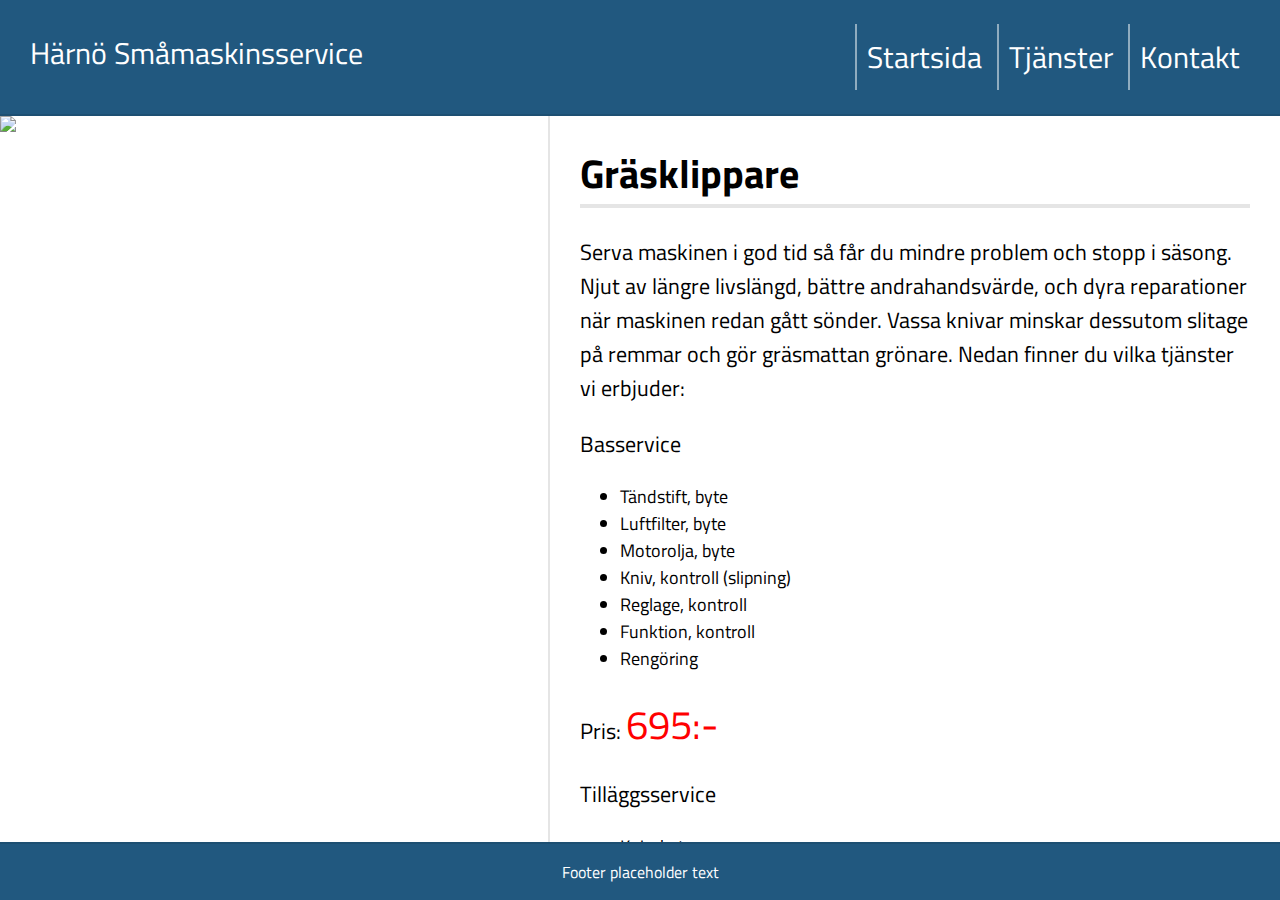
==== klippare.html @ 63452b6a "Add files via upload" ====
<!DOCTYPE html>
<html>

<head>
	<meta charset="UTF-8">
	<meta name="viewport" content="width=device-width, initial-scale=1, maximum-scale=3.0, minimum-scale=1">
	<title>Härnö Småmaskinsservice</title>
	<link rel="stylesheet" href="style.css">
	<link href="https://fonts.googleapis.com/css?family=Titillium+Web" rel="stylesheet">
	<script src="js/jquery.js"></script> <!-- jQuery library included for automatic onLoad delay for overlays -->
	<script src="js/navBtnToggle.js"></script>
</head>

<body>

<!-- Header start -->
	<div id="header">
		<a href="index.html"><p>Härnö Småmaskinsservice</p></a>
		
<!-- Menu. Visible on wider widths -->
		<div id="menu">		
			<p><a href="index.html">Startsida</a></p>
			<p><a href="tjanster.html">Tjänster</a></p>
			<p><a href="kontakt.html">Kontakt</a></p>
		</div>
<!-- Menu for wider widths end -->

<!-- Menu button. Visible on narrower widths-->
		<div id="navBtn" onclick="myFunction(this)">
				<div class="bar1"></div>
				<div class="bar2"></div>
				<div class="bar3"></div>
			</div>
<!-- Menu button end-->

		</div>
<!-- Header end -->
	
<!-- Menu. Visible on narrower widths (Requires toggle. See JS below) -->
	<div id="nav">
			<a href="index.html">Startsida</a>
			<a href="tjanster.html">Tjänster</a>
			<a href="kontakt.html">Kontakt</a>
	</div>
<!-- Menu for narrower widths end-->
		
<!-- JS for expanding menu (narrower widths) -->

	<script><!-- Hides #nav on load to only make it visible when toggled -->
		$(document).ready(function(){
			$("#nav").hide();
		});
	</script><!-- -->
	
	<script><!-- Toggles #nav -->
		$( "#navBtn" ).click(function() {
		  $( "#nav" ).slideToggle("slow");
		});
	</script><!-- -->

	<script><!-- Changes menu icon look -->
		function myFunction(x) {
		  x.classList.toggle("change");
		}
	</script><!-- -->
	
<!-- JS end -->

	<div id="mainContent">
	
		<img id="indexImage" src="img/klippare-min.png" />
		
		<div id="indexParagraph">
				<h1>Gräsklippare</h1>
				<p>Serva maskinen i god tid så får du mindre problem och stopp i säsong. Njut av längre livslängd, bättre andrahandsvärde, och dyra reparationer när maskinen redan gått sönder. Vassa knivar minskar dessutom slitage på remmar och gör gräsmattan grönare. Nedan finner du vilka tjänster vi erbjuder:</p>
				<p>Basservice</p>
					<ul>
						<li>Tändstift, byte</li>
						<li>Luftfilter, byte</li>
						<li>Motorolja, byte</li>
						<li>Kniv, kontroll (slipning)</li>
						<li>Reglage, kontroll</li>
						<li>Funktion, kontroll</li>
						<li>Rengöring</li>
					</ul>
				<p>Pris: <span class="price">695:-</span></p>
				<p>Tilläggsservice</p>
					<ul>
						<li>Kniv, byte</li>
						<li>Rem, byte</li>
					</ul>
				<p>Pris: <span class="price">XXX:-</span></p>
				<p>Alla priser inkluderar arbete samt originaldelar. Du betalar aldrig några dolda kostnader.</p>
		</div>
	
	</div><!-- mainContent wrapper end -->
	
	<div id="footer">
		<p>Footer placeholder text</p>
	</div>

</body>

</html>
---- style.css ----
html {
	height: 100%;
	width: 100%;
	scroll-behavior: smooth;
}

body {
	margin: 0;
	padding: 0;
	min-height: 100%;
	display: grid;
	grid: auto auto 1fr auto / 1fr;
	grid-template-areas:
    'header'
	'nav'
	'content'
	'footer';
	font-family: 'Titillium Web', sans-serif;
	border: 0;
	background: #fff;
	height: 100%;
}

a {
	text-decoration: none;
	color: black;
}

::-webkit-scrollbar
{
	display: none;
}

/* ----- */

#header {
	display: grid;
	grid-template: auto / repeat(2, minmax(350px, 1fr));
	grid-template-areas:
    'logo menu';
	grid-area: header;
	background-color: #21587F;
	color: #fff;
	overflow: hidden;
	border-bottom: 2px solid rgba(0,0,0,.1);
	padding: 0 30px 0 30px;
}

#header a  {
	grid-area: logo;
	font-size: 30px;
	justify-self: start;
	color: #fff;
	display: block;
}

#menu {
	display: flex; 
	grid-area: menu;
	place-self: center end;
	max-width: 100%;
}

#header div p {
	display: inline-block;
	padding: 10px;
	border-left: 2px solid rgba(255,255,255,.5);
	margin-left: 5px;
	-moz-transition: 0.3s;
	-webkit-transition: 0.3s;
	transition: 0.3s;
	font-size: 24px;
}

#header div p a {
	color: #fff;
}

#header div p:hover {
	background: #48687F;
	transform: scale(1.1);
}

#navBtn {
  display: none;
  cursor: pointer;
  grid-area: nav-btn;
  place-self: center;
}

.bar1, .bar2, .bar3 {
  width: 35px;
  height: 5px;
  background-color: #333;
  margin: 6px 0;
  transition: 0.4s;
}

.change .bar1 {
  -webkit-transform: rotate(-45deg) translate(-9px, 6px);
  transform: rotate(-45deg) translate(-9px, 6px);
}

.change .bar2 {opacity: 0;}

.change .bar3 {
  -webkit-transform: rotate(45deg) translate(-8px, -8px);
  transform: rotate(45deg) translate(-8px, -8px);
}

/* ----- */

#mainContent {
	overflow: hidden;
	grid-area: content;
	display: flex;
}

#nav {
	display: grid;
	grid-area: nav;
	text-align: center;
	align-items: center;
	vertical-align: center;
	background: #fff;
}

#nav a {
	font-size: 18px;
	max-width: 100%;
	border-bottom: 2px solid rgba(0,0,0,.1);
	padding: 20px;
	-moz-transition: 0.3s;
	-webkit-transition: 0.3s;
	transition: 0.3s;
}

#nav a:hover {
	cursor: pointer;
	transform: scale(1.05);
	background: rgba(0,0,0,.1);
}

#indexImage {
	grid-area: image;
	place-self: start;
	width: 45%;
	/* Height is defined in media queries, due to it being defined as "height" in browser and "max-height" on narrower devices */
}

#indexParagraph {
	overflow: scroll;
	grid-area: text;
	place-self: center;
	background: #fff;
	padding: 0 30px 0 30px;
	height: 100%;
	width: 55%;
	border-left: 2px solid rgba(0,0,0,.1);
}

#indexParagraph h1 {
	font-size: 40px;
	border-bottom: 4px solid rgba(0,0,0,.1);
}

#indexParagraph p {
	font-size: 22px;
}

#indexParagraph ul {
	font-size: 18px;
}

.price {
	color: red;
	font-size: 40px;
}

#indexParagraph a {
	border-radius: 20px;
	height: fit-content;

}

#indexParagraph a button {
	width: 100%;
	font-size: 50px;
	background: #fff;
	border: 2px solid rgba(0,0,0,.1);
	border-radius: 20px;
	-moz-transition: 0.3s;
	-webkit-transition: 0.3s;
	transition: 0.3s;
	outline: none;
	padding: 10px 0 10px 0;
}

#indexParagraph button:hover {
	cursor: pointer;
	transform: scale(1.03);
	background: #21587F;
}

/* ----- */

#footer {
	display: grid;
	grid: auto / auto;
	grid-area: footer;
	border-top: 2px solid rgba(0,0,0,.1);
	background-color: #21587F;
	color: #fff;
}

#footer p {
	place-self: center;
}

/* ----- */

@media screen and (min-width: 1024px) {
	
	#indexImage {
	
	}

}

@media screen and (max-width: 1024px) and (orientation: portrait) {
	
	#mainContent {
		overflow: scroll;
		display: grid;
		grid: auto / auto;
		grid-template-areas:
		'image'
		'text';
	}
	
	#indexImage {
		width: 100%;
	}
	
	#indexParagraph {
		border: 0;
		width: 90%;
	}
	
	#indexParagraph a button {
	font-size: 36px;
	}
	
	#header {
	grid-template: auto / repeat(2, minmax(100px, 1fr)) 30px;
	grid-template-areas:
    'logo logo nav-btn';
	}

	#header p {
	font-size: 24px;
	}
	
	#menu {
	display: none;
	}
	
	#navBtn {
	display: inline-block;
	}
	
	#indexParagraph p {
	font-size: 20px;
	}

}
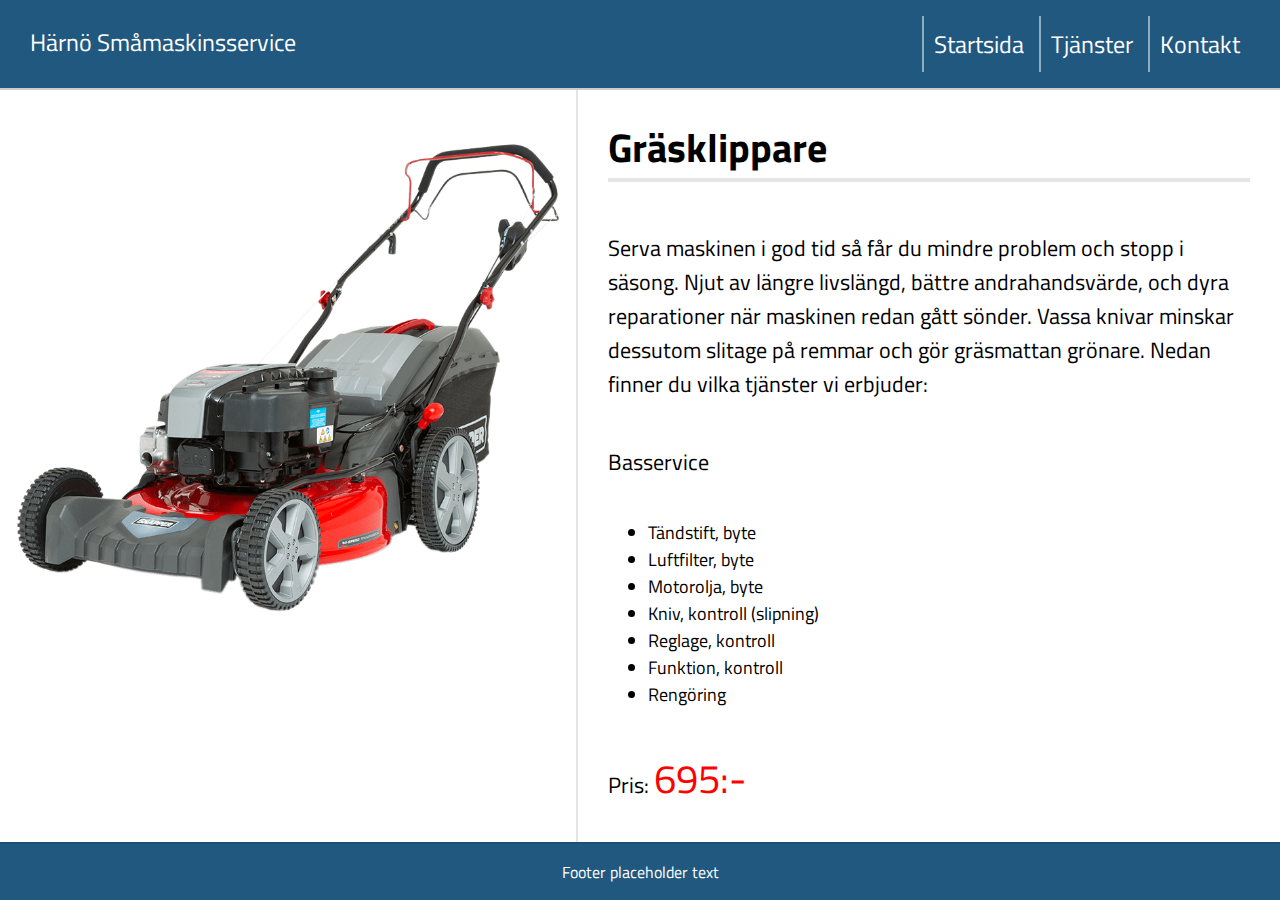
==== commit 65669004: "Add files via upload" ====
--- a/klippare.html
+++ b/klippare.html
@@ -27,10 +27,10 @@
 
 <!-- Menu button. Visible on narrower widths-->
 		<div id="navBtn" onclick="myFunction(this)">
-				<div class="bar1"></div>
-				<div class="bar2"></div>
-				<div class="bar3"></div>
-			</div>
+			<div class="bar1"></div>
+			<div class="bar2"></div>
+			<div class="bar3"></div>
+		</div>
 <!-- Menu button end-->
 
 		</div>
@@ -91,6 +91,7 @@
 					</ul>
 				<p>Pris: <span class="price">XXX:-</span></p>
 				<p>Alla priser inkluderar arbete samt originaldelar. Du betalar aldrig några dolda kostnader.</p>
+				<a href="kontakt.html"><button>Jag vill serva min gräsklippare!</button></a>
 		</div>
 	
 	</div><!-- mainContent wrapper end -->
--- a/style.css
+++ b/style.css
@@ -26,10 +26,19 @@
 	color: black;
 }
 
+/* Hides scrollbar */
 ::-webkit-scrollbar
 {
 	display: none;
 }
+/* */
+
+/* Hides scrollbar in IE */
+html, body { 
+	-ms-overflow-style: none;
+	overflow: auto;
+}
+/* */
 
 /* ----- */
 
@@ -42,13 +51,13 @@
 	background-color: #21587F;
 	color: #fff;
 	overflow: hidden;
-	border-bottom: 2px solid rgba(0,0,0,.1);
+	border-bottom: 2px solid #ccc;
 	padding: 0 30px 0 30px;
 }
 
 #header a  {
 	grid-area: logo;
-	font-size: 30px;
+	font-size: 24px;
 	justify-self: start;
 	color: #fff;
 	display: block;
@@ -61,7 +70,7 @@
 	max-width: 100%;
 }
 
-#header div p {
+#menu p {
 	display: inline-block;
 	padding: 10px;
 	border-left: 2px solid rgba(255,255,255,.5);
@@ -69,10 +78,9 @@
 	-moz-transition: 0.3s;
 	-webkit-transition: 0.3s;
 	transition: 0.3s;
-	font-size: 24px;
-}
-
-#header div p a {
+}
+
+#menu p a {
 	color: #fff;
 }
 
@@ -142,16 +150,22 @@
 }
 
 #indexImage {
-	grid-area: image;
 	place-self: start;
 	width: 45%;
 	/* Height is defined in media queries, due to it being defined as "height" in browser and "max-height" on narrower devices */
 }
 
+#gMap {
+	place-self: start;
+	width: 48%;
+	border: 0;
+	/* Height is defined in media queries, due to it being defined as "height" in browser and "max-height" on narrower devices */
+}
+
 #indexParagraph {
+	display: grid;
 	overflow: scroll;
 	grid-area: text;
-	place-self: center;
 	background: #fff;
 	padding: 0 30px 0 30px;
 	height: 100%;
@@ -180,12 +194,11 @@
 #indexParagraph a {
 	border-radius: 20px;
 	height: fit-content;
-
 }
 
 #indexParagraph a button {
 	width: 100%;
-	font-size: 50px;
+	font-size: 30px;
 	background: #fff;
 	border: 2px solid rgba(0,0,0,.1);
 	border-radius: 20px;
@@ -221,8 +234,8 @@
 
 @media screen and (min-width: 1024px) {
 	
-	#indexImage {
-	
+	#gMap {
+		height: 100%;
 	}
 
 }
@@ -238,7 +251,7 @@
 		'text';
 	}
 	
-	#indexImage {
+	#indexImage, #gMap {
 		width: 100%;
 	}
 	
@@ -248,7 +261,7 @@
 	}
 	
 	#indexParagraph a button {
-	font-size: 36px;
+	font-size: 24px;
 	}
 	
 	#header {
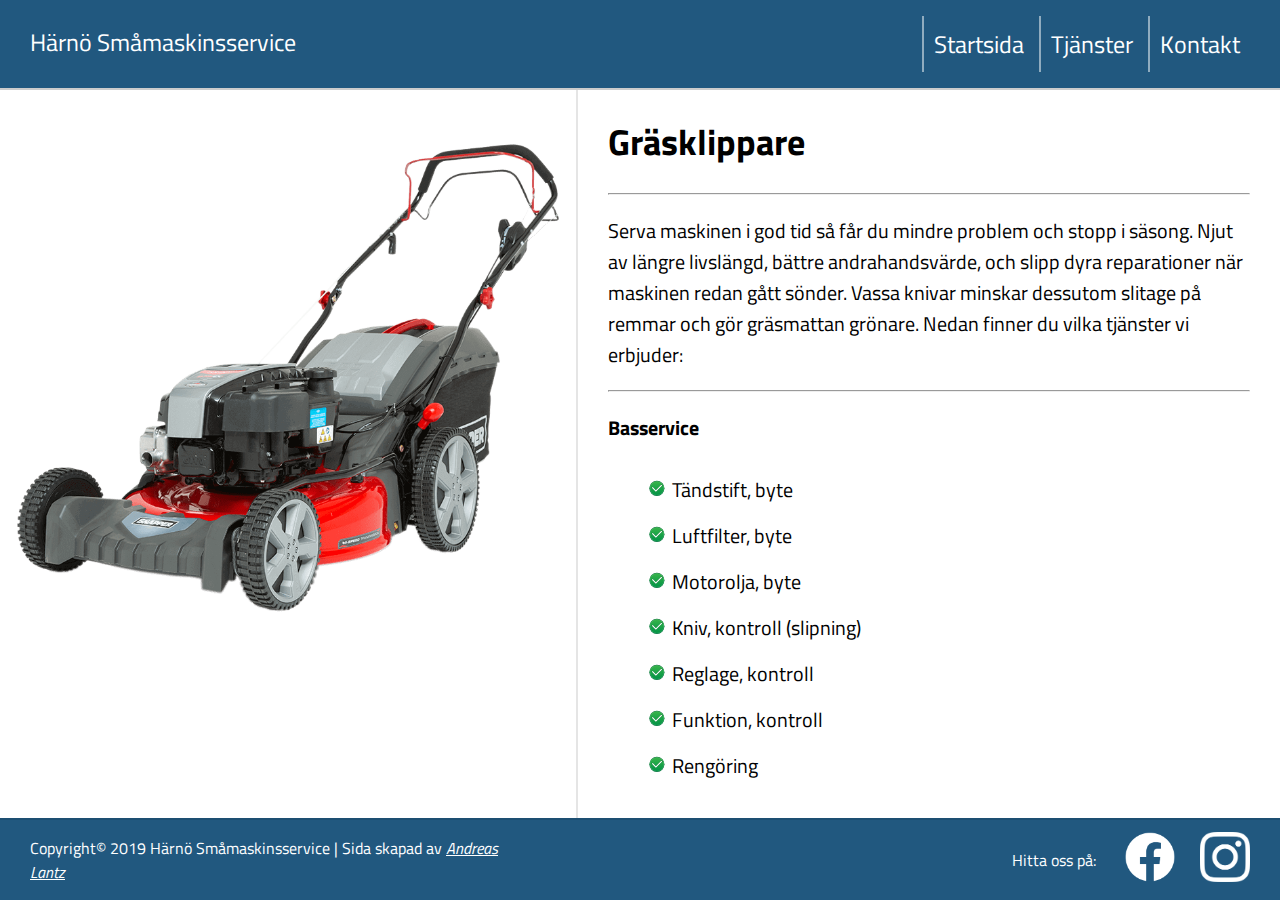
==== commit 77659d4f: "Add files via upload" ====
--- a/klippare.html
+++ b/klippare.html
@@ -71,33 +71,47 @@
 		<img id="indexImage" src="img/klippare-min.png" />
 		
 		<div id="indexParagraph">
+			<div id="indexText">
 				<h1>Gräsklippare</h1>
-				<p>Serva maskinen i god tid så får du mindre problem och stopp i säsong. Njut av längre livslängd, bättre andrahandsvärde, och dyra reparationer när maskinen redan gått sönder. Vassa knivar minskar dessutom slitage på remmar och gör gräsmattan grönare. Nedan finner du vilka tjänster vi erbjuder:</p>
-				<p>Basservice</p>
-					<ul>
-						<li>Tändstift, byte</li>
-						<li>Luftfilter, byte</li>
-						<li>Motorolja, byte</li>
-						<li>Kniv, kontroll (slipning)</li>
-						<li>Reglage, kontroll</li>
-						<li>Funktion, kontroll</li>
-						<li>Rengöring</li>
+			<hr>
+				<p>Serva maskinen i god tid så får du mindre problem och stopp i säsong. Njut av längre livslängd, bättre andrahandsvärde, och slipp dyra reparationer när maskinen redan gått sönder. Vassa knivar minskar dessutom slitage på remmar och gör gräsmattan grönare. Nedan finner du vilka tjänster vi erbjuder:</p>
+					<hr>
+				<p><b>Basservice</b></p>
+					<ul class="indexList">
+						<li><span>Tändstift, byte</span></li>
+						<li><span>Luftfilter, byte</span></li>
+						<li><span>Motorolja, byte</span></li>
+						<li><span>Kniv, kontroll (slipning)</span></li>
+						<li><span>Reglage, kontroll</span></li>
+						<li><span>Funktion, kontroll</span></li>
+						<li><span>Rengöring</span></li>
 					</ul>
 				<p>Pris: <span class="price">695:-</span></p>
-				<p>Tilläggsservice</p>
-					<ul>
-						<li>Kniv, byte</li>
-						<li>Rem, byte</li>
+				<hr>
+				<p><b>Tilläggsservice</b></p>
+					<ul class="indexList">
+						<li><span>Kniv, byte</span></li>
+						<li><span>Rem, byte</span></li>
 					</ul>
 				<p>Pris: <span class="price">XXX:-</span></p>
-				<p>Alla priser inkluderar arbete samt originaldelar. Du betalar aldrig några dolda kostnader.</p>
-				<a href="kontakt.html"><button>Jag vill serva min gräsklippare!</button></a>
+					<hr>
+				<p>Alla priser inkluderar arbete samt originaldelar. Om vi rekommenderar ytterligare åtgärd utöver servicen du ursprungligen beställt, kontaktar vi dig alltid med ett prisförslag först. Du betalar aldrig några dolda kostnader.</p>
+					<hr>
+				</div>
+				<div id="indexButtonArea">
+					<a href="kontakt.html"><button id="indexButton"><b>Min gräsklippare behöver service!</b></button></a>
+				</div>
 		</div>
 	
 	</div><!-- mainContent wrapper end -->
 	
 	<div id="footer">
-		<p>Footer placeholder text</p>
+		<p id="copyright">Copyright© 2019 Härnö Småmaskinsservice | Sida skapad av <a href="https://linkedin.com/in/and-lantz/" target="_blank"><span style="color: #fff;"><u><i>Andreas Lantz</i></u></span></a></p>
+		<div id="socialMedia">		
+			<p>Hitta oss på:&nbsp;</p>
+			<a href="fb"><img class="socialMediaIcon" src="img/fbLogo.png" /></a>
+			<a href="fb"><img class="socialMediaIcon" src="img/igLogo.png" /></a>
+		</div>
 	</div>
 
 </body>
--- a/style.css
+++ b/style.css
@@ -82,6 +82,7 @@
 
 #menu p a {
 	color: #fff;
+	font-size: 24px;
 }
 
 #header div p:hover {
@@ -164,7 +165,12 @@
 
 #indexParagraph {
 	display: grid;
+	grid: repeat(2, auto) / auto;
+	grid-template-areas:
+	'indexText'
+	'indexButton';
 	overflow: scroll;
+	place-self: center;
 	grid-area: text;
 	background: #fff;
 	padding: 0 30px 0 30px;
@@ -173,17 +179,38 @@
 	border-left: 2px solid rgba(0,0,0,.1);
 }
 
+#indexText {
+	grid-area: indexText;
+	place-self: start;
+}
+
+#indexButtonArea {
+	grid-area: indexButton;
+	place-self: center;
+	padding: 30px;
+}
+
 #indexParagraph h1 {
-	font-size: 40px;
-	border-bottom: 4px solid rgba(0,0,0,.1);
+	font-size: 36px;
+
 }
 
 #indexParagraph p {
-	font-size: 22px;
-}
-
-#indexParagraph ul {
-	font-size: 18px;
+	font-size: 20px;
+}
+
+.indexList li {
+	list-style: circle inside url("img/checkmark2.svg");
+	font-size: 30px;
+}
+
+.indexList li span {
+	font-size: 20px;
+}
+
+.allLists li {
+	list-style: none;
+	font-size: 20px;
 }
 
 .price {
@@ -191,25 +218,20 @@
 	font-size: 40px;
 }
 
-#indexParagraph a {
-	border-radius: 20px;
-	height: fit-content;
-}
-
-#indexParagraph a button {
+#indexButton {
 	width: 100%;
 	font-size: 30px;
-	background: #fff;
+	background: #CF2400;
 	border: 2px solid rgba(0,0,0,.1);
-	border-radius: 20px;
 	-moz-transition: 0.3s;
 	-webkit-transition: 0.3s;
 	transition: 0.3s;
 	outline: none;
-	padding: 10px 0 10px 0;
-}
-
-#indexParagraph button:hover {
+	padding: 15px 40px 15px 40px;
+	color: #fff;
+}
+
+#indexButton:hover {
 	cursor: pointer;
 	transform: scale(1.03);
 	background: #21587F;
@@ -219,15 +241,34 @@
 
 #footer {
 	display: grid;
-	grid: auto / auto;
 	grid-area: footer;
+	grid: auto / 40% 60%;
+	grid-template-areas:
+	'copyright socialMedia';
 	border-top: 2px solid rgba(0,0,0,.1);
 	background-color: #21587F;
 	color: #fff;
-}
-
-#footer p {
-	place-self: center;
+	padding: 0 30px 0 30px;
+	font-size: 16px;
+}
+
+#copyright {
+	display: block;
+	grid-area: copyright;
+	place-self: center start;
+}
+
+#socialMedia {
+	grid-area: socialMedia;
+	display: flex; 
+	place-self: center end;
+	padding: 10px 0px 10px 0px;
+}
+
+.socialMediaIcon {
+	width: 50px;
+	display: inline-block;
+	margin-left: 25px;
 }
 
 /* ----- */
@@ -260,8 +301,8 @@
 		width: 90%;
 	}
 	
-	#indexParagraph a button {
-	font-size: 24px;
+	#indexButton {
+	font-size: 20px;
 	}
 	
 	#header {
@@ -270,8 +311,8 @@
     'logo logo nav-btn';
 	}
 
-	#header p {
-	font-size: 24px;
+	#header a {
+	font-size: 20px;
 	}
 	
 	#menu {
@@ -286,4 +327,72 @@
 	font-size: 20px;
 	}
 
+	#footer {
+	grid: auto / auto;
+	grid-template-areas:
+	'socialMedia'
+	'copyright';
+	font-size: 9px;
+	}
+
+	#copyright {
+		place-self: center;
+	}
+
+	#socialMedia {
+		place-self: center;
+	}
+
+	.socialMediaIcon {
+		width: 30px;
+		margin-left: 15px;
+	}
+
+}
+
+@media screen and (max-width: 1024px) and (orientation: landscape) {
+	
+	#indexImage, #gMap {
+		width: 30%;
+	}
+	
+	#indexParagraph {
+		width: 70%;
+	}
+	
+	#indexParagraph h1 {
+	font-size: 30px;
+	}
+	
+	#indexParagraph p {
+	font-size: 16px;
+	}
+	
+	#indexButton {
+	font-size: 20px;
+	}
+	
+	#header {
+	grid-template: auto / repeat(2, minmax(100px, 1fr)) 30px;
+	grid-template-areas:
+    'logo logo nav-btn';
+	}
+	
+	#menu {
+	display: none;
+	}
+	
+	#navBtn {
+	display: inline-block;
+	}
+	
+	#footer {
+		font-size: 12px;
+	}
+
+	.socialMediaIcon {
+		width: 30px;
+		margin-left: 15px;
+	}
+	
 }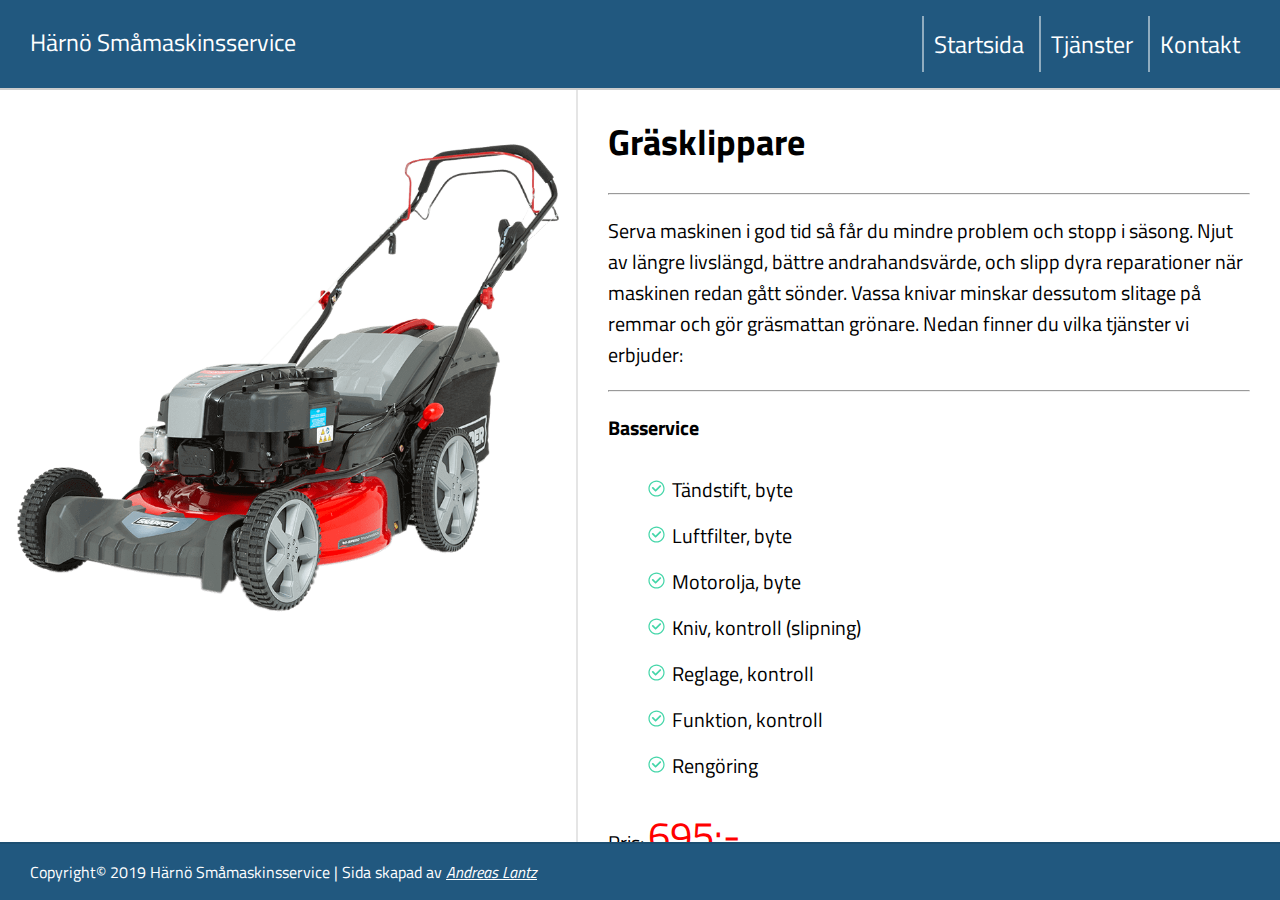
==== commit 4c6e5a9a: "Add files via upload" ====
--- a/klippare.html
+++ b/klippare.html
@@ -16,9 +16,9 @@
 <!-- Header start -->
 	<div id="header">
 		<a href="index.html"><p>Härnö Småmaskinsservice</p></a>
-		
+
 <!-- Menu. Visible on wider widths -->
-		<div id="menu">		
+		<div id="menu">
 			<p><a href="index.html">Startsida</a></p>
 			<p><a href="tjanster.html">Tjänster</a></p>
 			<p><a href="kontakt.html">Kontakt</a></p>
@@ -35,7 +35,7 @@
 
 		</div>
 <!-- Header end -->
-	
+
 <!-- Menu. Visible on narrower widths (Requires toggle. See JS below) -->
 	<div id="nav">
 			<a href="index.html">Startsida</a>
@@ -43,7 +43,7 @@
 			<a href="kontakt.html">Kontakt</a>
 	</div>
 <!-- Menu for narrower widths end-->
-		
+
 <!-- JS for expanding menu (narrower widths) -->
 
 	<script><!-- Hides #nav on load to only make it visible when toggled -->
@@ -51,7 +51,7 @@
 			$("#nav").hide();
 		});
 	</script><!-- -->
-	
+
 	<script><!-- Toggles #nav -->
 		$( "#navBtn" ).click(function() {
 		  $( "#nav" ).slideToggle("slow");
@@ -63,13 +63,13 @@
 		  x.classList.toggle("change");
 		}
 	</script><!-- -->
-	
+
 <!-- JS end -->
 
 	<div id="mainContent">
-	
-		<img id="indexImage" src="img/klippare-min.png" />
-		
+
+		<img class="indexImage" src="img/klippare-min.png" />
+
 		<div id="indexParagraph">
 			<div id="indexText">
 				<h1>Gräsklippare</h1>
@@ -102,18 +102,19 @@
 					<a href="kontakt.html"><button id="indexButton"><b>Min gräsklippare behöver service!</b></button></a>
 				</div>
 		</div>
-	
+
 	</div><!-- mainContent wrapper end -->
-	
+
 	<div id="footer">
 		<p id="copyright">Copyright© 2019 Härnö Småmaskinsservice | Sida skapad av <a href="https://linkedin.com/in/and-lantz/" target="_blank"><span style="color: #fff;"><u><i>Andreas Lantz</i></u></span></a></p>
-		<div id="socialMedia">		
+		<!-- Remove these comment brackets to activate social media icons
+		<div id="socialMedia">
 			<p>Hitta oss på:&nbsp;</p>
-			<a href="fb"><img class="socialMediaIcon" src="img/fbLogo.png" /></a>
-			<a href="fb"><img class="socialMediaIcon" src="img/igLogo.png" /></a>
-		</div>
+			<a href="insertlinkhere"><img class="socialMediaIcon" src="img/fbLogo.png" /></a>
+			<a href="insertlinkhere"><img class="socialMediaIcon" src="img/igLogo.png" /></a>
+		</div>-->
 	</div>
 
 </body>
 
-</html>+</html>
--- a/style.css
+++ b/style.css
@@ -2,6 +2,8 @@
 	height: 100%;
 	width: 100%;
 	scroll-behavior: smooth;
+	overflow-y: scroll; /* has to be scroll, not auto */
+	-webkit-overflow-scrolling: touch;
 }
 
 body {
@@ -34,7 +36,7 @@
 /* */
 
 /* Hides scrollbar in IE */
-html, body { 
+html, body {
 	-ms-overflow-style: none;
 	overflow: auto;
 }
@@ -43,9 +45,11 @@
 /* ----- */
 
 #header {
+	display: -ms-grid;
 	display: grid;
-	grid-template: auto / repeat(2, minmax(350px, 1fr));
-	grid-template-areas:
+	-ms-grid-columns: (minmax(350px, 1fr))[2];
+	    grid-template: auto / repeat(2, minmax(350px, 1fr));
+	    grid-template-areas:
     'logo menu';
 	grid-area: header;
 	background-color: #21587F;
@@ -64,9 +68,13 @@
 }
 
 #menu {
-	display: flex; 
+	display: -webkit-box;
+	display: -ms-flexbox;
+	display: flex;
 	grid-area: menu;
-	place-self: center end;
+	-ms-flex-item-align: center;
+	    align-self: center;
+	justify-self: end;
 	max-width: 100%;
 }
 
@@ -150,10 +158,18 @@
 	background: rgba(0,0,0,.1);
 }
 
-#indexImage {
+.indexImage {
 	place-self: start;
 	width: 45%;
 	/* Height is defined in media queries, due to it being defined as "height" in browser and "max-height" on narrower devices */
+}
+
+#desktop {
+	display: block;
+}
+
+#mobile {
+	display: none;
 }
 
 #gMap {
@@ -182,12 +198,13 @@
 #indexText {
 	grid-area: indexText;
 	place-self: start;
+	padding-bottom: 30px;
 }
 
 #indexButtonArea {
 	grid-area: indexButton;
 	place-self: center;
-	padding: 30px;
+	padding-bottom: 30px;
 }
 
 #indexParagraph h1 {
@@ -200,7 +217,7 @@
 }
 
 .indexList li {
-	list-style: circle inside url("img/checkmark2.svg");
+	list-style: circle inside url("img/checkmark.svg");
 	font-size: 30px;
 }
 
@@ -209,7 +226,7 @@
 }
 
 .allLists li {
-	list-style: none;
+	list-style: disc;
 	font-size: 20px;
 }
 
@@ -219,7 +236,6 @@
 }
 
 #indexButton {
-	width: 100%;
 	font-size: 30px;
 	background: #CF2400;
 	border: 2px solid rgba(0,0,0,.1);
@@ -229,6 +245,7 @@
 	outline: none;
 	padding: 15px 40px 15px 40px;
 	color: #fff;
+	width: fit-content;
 }
 
 #indexButton:hover {
@@ -242,7 +259,7 @@
 #footer {
 	display: grid;
 	grid-area: footer;
-	grid: auto / 40% 60%;
+	grid: auto / 70% 30%;
 	grid-template-areas:
 	'copyright socialMedia';
 	border-top: 2px solid rgba(0,0,0,.1);
@@ -252,29 +269,30 @@
 	font-size: 16px;
 }
 
-#copyright {
-	display: block;
-	grid-area: copyright;
-	place-self: center start;
-}
-
-#socialMedia {
-	grid-area: socialMedia;
-	display: flex; 
-	place-self: center end;
-	padding: 10px 0px 10px 0px;
-}
-
-.socialMediaIcon {
-	width: 50px;
-	display: inline-block;
-	margin-left: 25px;
-}
+	#copyright {
+		display: block;
+		grid-area: copyright;
+		place-self: center start;
+	}
+
+	/* Id socialMedia and class socialMediaIcon is for social media section in footer. */
+	#socialMedia {
+		grid-area: socialMedia;
+		display: flex;
+		place-self: center end;
+		padding: 10px 0px 10px 0px;
+	}
+
+	.socialMediaIcon {
+		width: 50px;
+		display: inline-block;
+		margin-left: 25px;
+	}
 
 /* ----- */
 
 @media screen and (min-width: 1024px) {
-	
+
 	#gMap {
 		height: 100%;
 	}
@@ -282,7 +300,7 @@
 }
 
 @media screen and (max-width: 1024px) and (orientation: portrait) {
-	
+
 	#mainContent {
 		overflow: scroll;
 		display: grid;
@@ -291,20 +309,28 @@
 		'image'
 		'text';
 	}
-	
-	#indexImage, #gMap {
+
+	.indexImage, #gMap {
 		width: 100%;
 	}
-	
+
+	#desktop {
+		display: none;
+	}
+
+	#mobile {
+		display: block;
+	}
+
 	#indexParagraph {
 		border: 0;
 		width: 90%;
 	}
-	
+
 	#indexButton {
 	font-size: 20px;
 	}
-	
+
 	#header {
 	grid-template: auto / repeat(2, minmax(100px, 1fr)) 30px;
 	grid-template-areas:
@@ -314,15 +340,15 @@
 	#header a {
 	font-size: 20px;
 	}
-	
+
 	#menu {
 	display: none;
 	}
-	
+
 	#navBtn {
 	display: inline-block;
 	}
-	
+
 	#indexParagraph p {
 	font-size: 20px;
 	}
@@ -332,7 +358,7 @@
 	grid-template-areas:
 	'socialMedia'
 	'copyright';
-	font-size: 9px;
+	font-size: 12px;
 	}
 
 	#copyright {
@@ -351,41 +377,41 @@
 }
 
 @media screen and (max-width: 1024px) and (orientation: landscape) {
-	
+
 	#indexImage, #gMap {
 		width: 30%;
 	}
-	
+
 	#indexParagraph {
 		width: 70%;
 	}
-	
+
 	#indexParagraph h1 {
 	font-size: 30px;
 	}
-	
+
 	#indexParagraph p {
 	font-size: 16px;
 	}
-	
+
 	#indexButton {
 	font-size: 20px;
 	}
-	
+
 	#header {
 	grid-template: auto / repeat(2, minmax(100px, 1fr)) 30px;
 	grid-template-areas:
     'logo logo nav-btn';
 	}
-	
+
 	#menu {
 	display: none;
 	}
-	
+
 	#navBtn {
 	display: inline-block;
 	}
-	
+
 	#footer {
 		font-size: 12px;
 	}
@@ -394,5 +420,5 @@
 		width: 30px;
 		margin-left: 15px;
 	}
-	
-}+
+}
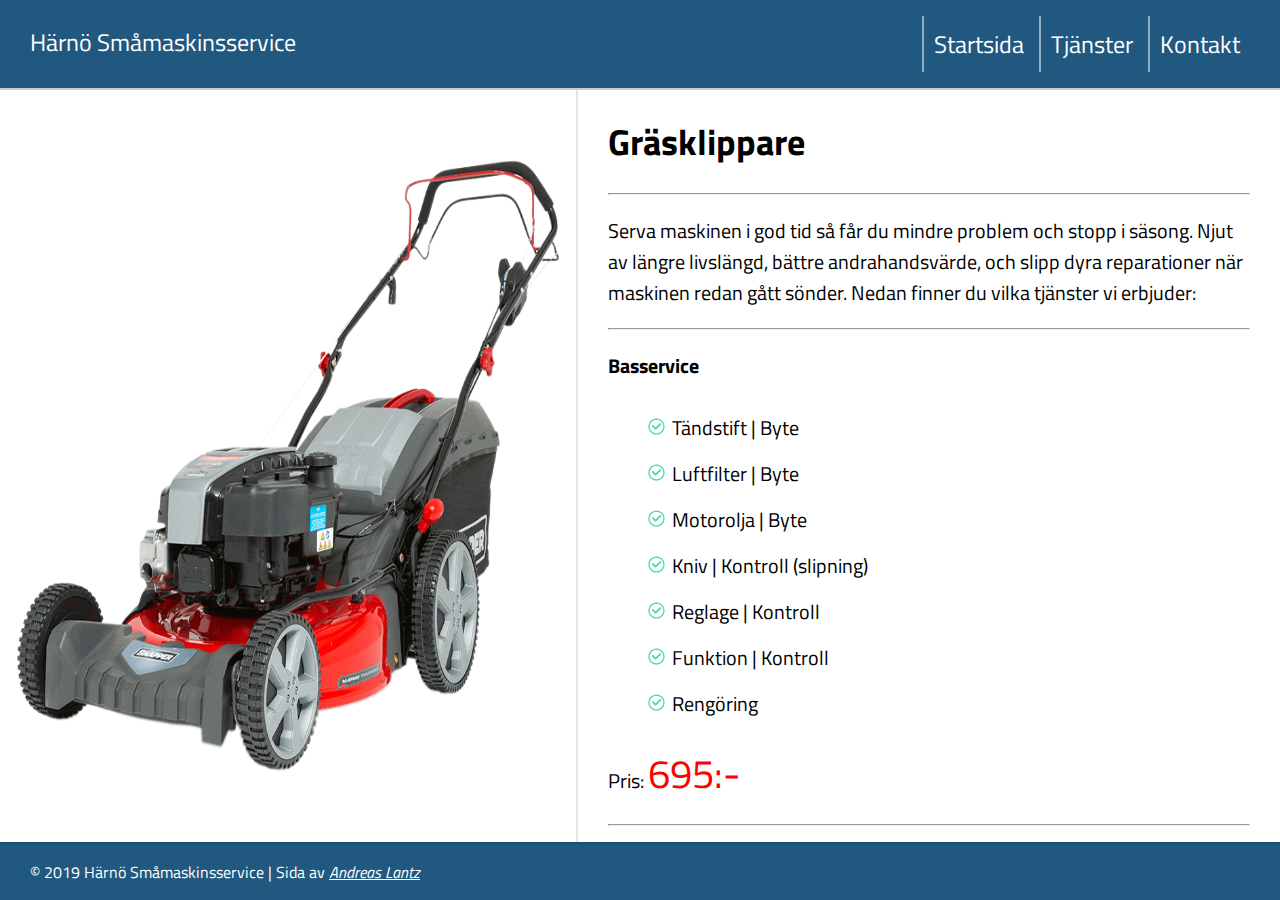
==== commit 808733f7: "Add files via upload" ====
--- a/klippare.html
+++ b/klippare.html
@@ -5,10 +5,22 @@
 	<meta charset="UTF-8">
 	<meta name="viewport" content="width=device-width, initial-scale=1, maximum-scale=3.0, minimum-scale=1">
 	<title>Härnö Småmaskinsservice</title>
+	<meta name="description" content="Serva din maskin hos Härnö Småmaskinsservice!">
+	<meta name=”robots” content="noindex, foLlow">
 	<link rel="stylesheet" href="style.css">
 	<link href="https://fonts.googleapis.com/css?family=Titillium+Web" rel="stylesheet">
 	<script src="js/jquery.js"></script> <!-- jQuery library included for automatic onLoad delay for overlays -->
-	<script src="js/navBtnToggle.js"></script>
+
+	<link rel="apple-touch-icon" sizes="180x180" href="apple-touch-icon.png">
+	<link rel="shortcut icon" type="image/x-icon" href="favicon.ico">
+	<link rel="icon" type="image/png" sizes="32x32" href="favicon-32x32.png">
+	<link rel="icon" type="image/png" sizes="32x32" href="favicon-32x32.png">
+	<link rel="icon" type="image/png" sizes="16x16" href="favicon-16x16.png">
+	<link rel="manifest" href="site.webmanifest">
+	<link rel="mask-icon" href="safari-pinned-tab.svg" color="#5bbad5">
+	<meta name="msapplication-TileColor" content="#ffffff">
+	<meta name="theme-color" content="#ffffff">
+
 </head>
 
 <body>
@@ -68,45 +80,46 @@
 
 	<div id="mainContent">
 
-		<img class="indexImage" src="img/klippare-min.png" />
+		<img class="indexImage" src="img/klippare-min.png" alt="Bild på en gräsklippare" />
 
-		<div id="indexParagraph">
-			<div id="indexText">
+		<div id="indexParagraph"> <!-- Wrapper for right-side area -->
+			<div id="indexText"> <!-- Wrapper for text, excluding button -->
 				<h1>Gräsklippare</h1>
-			<hr>
-				<p>Serva maskinen i god tid så får du mindre problem och stopp i säsong. Njut av längre livslängd, bättre andrahandsvärde, och slipp dyra reparationer när maskinen redan gått sönder. Vassa knivar minskar dessutom slitage på remmar och gör gräsmattan grönare. Nedan finner du vilka tjänster vi erbjuder:</p>
-					<hr>
+				<hr>
+				<p>Serva maskinen i god tid så får du mindre problem och stopp i säsong. Njut av längre livslängd, bättre andrahandsvärde, och slipp dyra reparationer när maskinen redan gått sönder. Nedan finner du vilka tjänster vi erbjuder:</p>
+				<hr>
 				<p><b>Basservice</b></p>
 					<ul class="indexList">
-						<li><span>Tändstift, byte</span></li>
-						<li><span>Luftfilter, byte</span></li>
-						<li><span>Motorolja, byte</span></li>
-						<li><span>Kniv, kontroll (slipning)</span></li>
-						<li><span>Reglage, kontroll</span></li>
-						<li><span>Funktion, kontroll</span></li>
+						<li><span>Tändstift | Byte</span></li>
+						<li><span>Luftfilter | Byte</span></li>
+						<li><span>Motorolja | Byte</span></li>
+						<li><span>Kniv | Kontroll (slipning)</span></li>
+						<li><span>Reglage | Kontroll</span></li>
+						<li><span>Funktion | Kontroll</span></li>
 						<li><span>Rengöring</span></li>
 					</ul>
 				<p>Pris: <span class="price">695:-</span></p>
 				<hr>
 				<p><b>Tilläggsservice</b></p>
 					<ul class="indexList">
-						<li><span>Kniv, byte</span></li>
-						<li><span>Rem, byte</span></li>
+						<li><span>Kniv | Byte</span></li>
+						<li><span>Rem | Byte</span></li>
 					</ul>
-				<p>Pris: <span class="price">XXX:-</span></p>
-					<hr>
+				<p>Prisförslag lämnas på begäran.</p>
+				<hr>
+				<p><b>Hämtningsservice inom Härnösand</b></p>
+				<p>Pris: <span class="price">100:- </span>/enkel väg</p>
+				<hr>
 				<p>Alla priser inkluderar arbete samt originaldelar. Om vi rekommenderar ytterligare åtgärd utöver servicen du ursprungligen beställt, kontaktar vi dig alltid med ett prisförslag först. Du betalar aldrig några dolda kostnader.</p>
-					<hr>
+				<hr>
 				</div>
-				<div id="indexButtonArea">
-					<a href="kontakt.html"><button id="indexButton"><b>Min gräsklippare behöver service!</b></button></a>
-				</div>
-		</div>
+				<a id="indexButton" href="kontakt.html"><b>Min gräsklippare behöver service!</b></a>
+			</div>
 
 	</div><!-- mainContent wrapper end -->
 
 	<div id="footer">
-		<p id="copyright">Copyright© 2019 Härnö Småmaskinsservice | Sida skapad av <a href="https://linkedin.com/in/and-lantz/" target="_blank"><span style="color: #fff;"><u><i>Andreas Lantz</i></u></span></a></p>
+		<p id="copyright">© 2019 Härnö Småmaskinsservice | Sida av <a href="https://linkedin.com/in/and-lantz/" target="_blank"><span style="color: #fff;"><u><i>Andreas Lantz</i></u></span></a></p>
 		<!-- Remove these comment brackets to activate social media icons
 		<div id="socialMedia">
 			<p>Hitta oss på:&nbsp;</p>
--- a/style.css
+++ b/style.css
@@ -13,7 +13,7 @@
 	display: grid;
 	grid: auto auto 1fr auto / 1fr;
 	grid-template-areas:
-    'header'
+  'header'
 	'nav'
 	'content'
 	'footer';
@@ -48,9 +48,10 @@
 	display: -ms-grid;
 	display: grid;
 	-ms-grid-columns: (minmax(350px, 1fr))[2];
-	    grid-template: auto / repeat(2, minmax(350px, 1fr));
-	    grid-template-areas:
-    'logo menu';
+	-ms-grid-columns: (minmax(350px, 1fr))[2];
+	grid-template: auto / repeat(2, minmax(350px, 1fr));
+	grid-template-areas:
+	'logo menu';
 	grid-area: header;
 	background-color: #21587F;
 	color: #fff;
@@ -60,21 +61,27 @@
 }
 
 #header a  {
+	-ms-grid-row: 1;
+	-ms-grid-column: 1;
 	grid-area: logo;
 	font-size: 24px;
-	justify-self: start;
+	-ms-grid-column-align: start;
+	    justify-self: start;
 	color: #fff;
 	display: block;
 }
 
 #menu {
+	-ms-grid-row: 1;
+	-ms-grid-column: 2;
 	display: -webkit-box;
 	display: -ms-flexbox;
 	display: flex;
 	grid-area: menu;
 	-ms-flex-item-align: center;
 	    align-self: center;
-	justify-self: end;
+			justify-self: end;
+	-ms-grid-column-align: end;
 	max-width: 100%;
 }
 
@@ -83,8 +90,8 @@
 	padding: 10px;
 	border-left: 2px solid rgba(255,255,255,.5);
 	margin-left: 5px;
-	-moz-transition: 0.3s;
 	-webkit-transition: 0.3s;
+	-o-transition: 0.3s;
 	transition: 0.3s;
 }
 
@@ -95,14 +102,18 @@
 
 #header div p:hover {
 	background: #48687F;
-	transform: scale(1.1);
+	-webkit-transform: scale(1.1);
+	    -ms-transform: scale(1.1);
+	        transform: scale(1.1);
 }
 
 #navBtn {
   display: none;
   cursor: pointer;
   grid-area: nav-btn;
-  place-self: center;
+	align-self: center;
+	justify-self: end;
+	-ms-grid-column-align: end;
 }
 
 .bar1, .bar2, .bar3 {
@@ -110,19 +121,23 @@
   height: 5px;
   background-color: #333;
   margin: 6px 0;
+  -webkit-transition: 0.4s;
+  -o-transition: 0.4s;
   transition: 0.4s;
 }
 
 .change .bar1 {
   -webkit-transform: rotate(-45deg) translate(-9px, 6px);
-  transform: rotate(-45deg) translate(-9px, 6px);
+  -ms-transform: rotate(-45deg) translate(-9px, 6px);
+      transform: rotate(-45deg) translate(-9px, 6px);
 }
 
 .change .bar2 {opacity: 0;}
 
 .change .bar3 {
   -webkit-transform: rotate(45deg) translate(-8px, -8px);
-  transform: rotate(45deg) translate(-8px, -8px);
+  -ms-transform: rotate(45deg) translate(-8px, -8px);
+      transform: rotate(45deg) translate(-8px, -8px);
 }
 
 /* ----- */
@@ -131,6 +146,7 @@
 	overflow: hidden;
 	grid-area: content;
 	display: flex;
+	z-index: 3;
 }
 
 #nav {
@@ -160,7 +176,7 @@
 
 .indexImage {
 	place-self: start;
-	width: 45%;
+	min-width: 45%;
 	/* Height is defined in media queries, due to it being defined as "height" in browser and "max-height" on narrower devices */
 }
 
@@ -174,7 +190,7 @@
 
 #gMap {
 	place-self: start;
-	width: 48%;
+	min-width: 45%;
 	border: 0;
 	/* Height is defined in media queries, due to it being defined as "height" in browser and "max-height" on narrower devices */
 }
@@ -191,8 +207,9 @@
 	background: #fff;
 	padding: 0 30px 0 30px;
 	height: 100%;
-	width: 55%;
+	width: auto;
 	border-left: 2px solid rgba(0,0,0,.1);
+	z-index: 5;
 }
 
 #indexText {
@@ -236,6 +253,7 @@
 }
 
 #indexButton {
+	display: block;
 	font-size: 30px;
 	background: #CF2400;
 	border: 2px solid rgba(0,0,0,.1);
@@ -246,11 +264,16 @@
 	padding: 15px 40px 15px 40px;
 	color: #fff;
 	width: fit-content;
+	height: fit-content;
+	align-self: center;
+	justify-self: center;
+	place-self: center;
+	-ms-grid-column-align: end;
+	margin-bottom: 30px;
+	text-align: center;
 }
 
 #indexButton:hover {
-	cursor: pointer;
-	transform: scale(1.03);
 	background: #21587F;
 }
 
@@ -291,7 +314,11 @@
 
 /* ----- */
 
-@media screen and (min-width: 1024px) {
+@media screen and (min-width: 1025px) {
+
+	.indexImage {
+		height: 100%
+	}
 
 	#gMap {
 		height: 100%;
@@ -303,6 +330,7 @@
 
 	#mainContent {
 		overflow: scroll;
+		display: -ms-grid;
 		display: grid;
 		grid: auto / auto;
 		grid-template-areas:
@@ -325,6 +353,7 @@
 	#indexParagraph {
 		border: 0;
 		width: 90%;
+		padding: 0;
 	}
 
 	#indexButton {
@@ -332,9 +361,10 @@
 	}
 
 	#header {
-	grid-template: auto / repeat(2, minmax(100px, 1fr)) 30px;
-	grid-template-areas:
-    'logo logo nav-btn';
+		-ms-grid-columns: (minmax(100px, 1fr))[2] 30px;
+		grid-template: auto / repeat(2, minmax(100px, 1fr)) 30px;
+		grid-template-areas:
+  	'logo logo nav-btn';
 	}
 
 	#header a {
@@ -378,8 +408,9 @@
 
 @media screen and (max-width: 1024px) and (orientation: landscape) {
 
-	#indexImage, #gMap {
-		width: 30%;
+	.indexImage, #gMap {
+		min-width: 30%;
+		max-height: 100%;
 	}
 
 	#indexParagraph {
